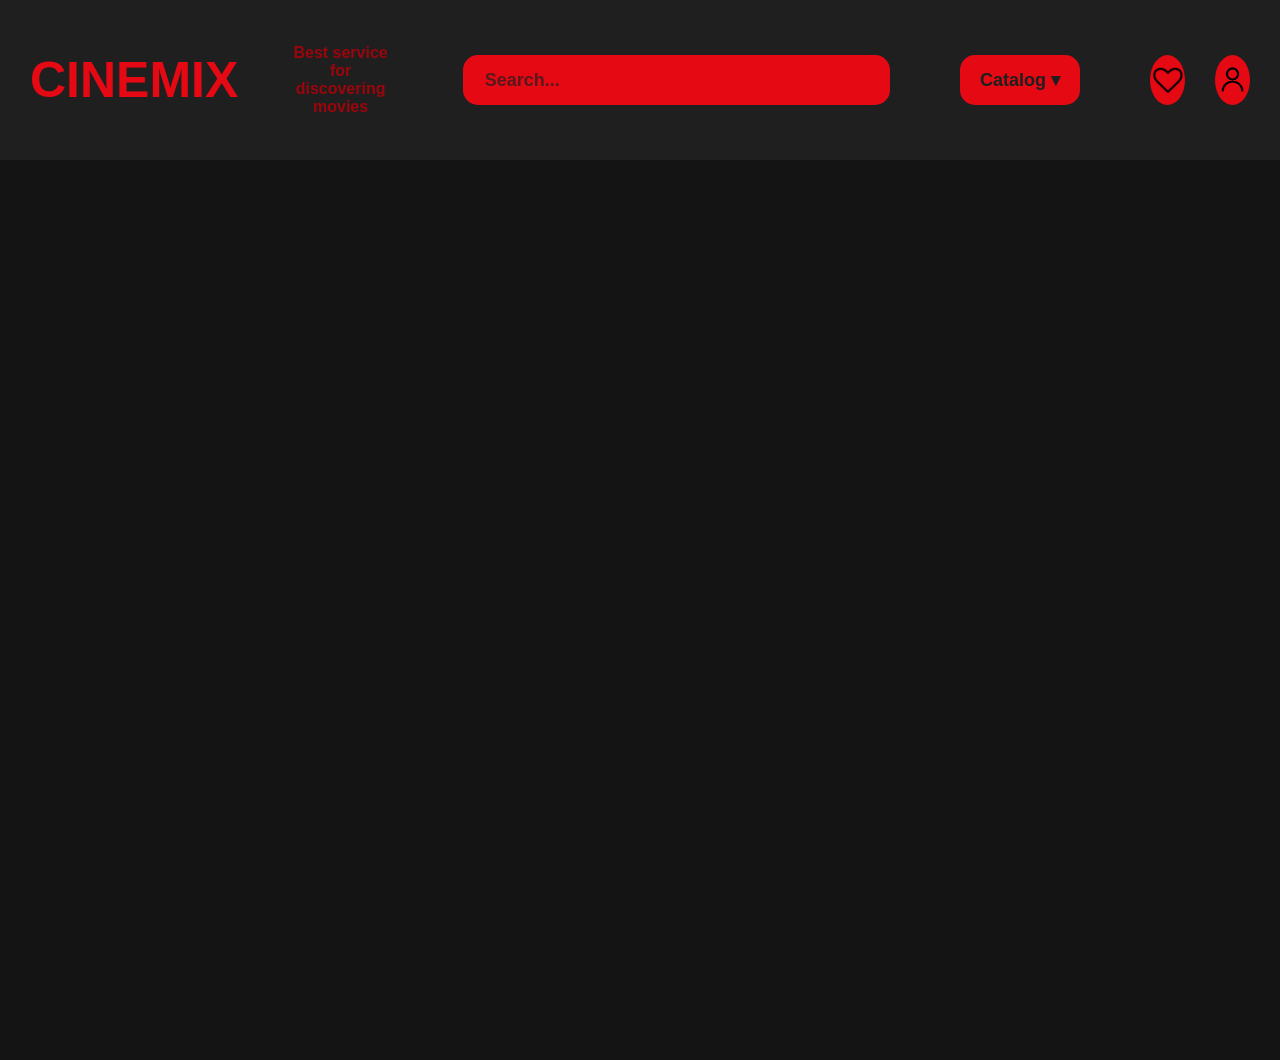
==== index.html @ 06f673ec "Update searchbar and catlog" ====
<!DOCTYPE html>
<html lang="en">
<head>
    <meta charset="UTF-8">
    <meta name="viewport" content="width=device-width, initial-scale=1.0">
    <title>Cinemix</title>
    <link rel="stylesheet" href="styles/style.css">
</head>
<body>
    <header>
        <div class = "header">
            <h1>CINEMIX</h1>
                <h3>Best service for<br>discovering movies</h3>
               <input type="text" class="searchbar" placeholder="Search...">
                
                <div class="dropdown">
            <div class="catalog">Catalog ▾</div>
            
            <div class="dropdown-content">
                <a href="movies.html">Movies</a>
                <a href="series.html">TV Series</a>
                <a href="cartoons.html">Cartoons</a>
            </div>
        </div>
                <div class = "favorites">
                    <img src = "pictures/heart.png">
                </div>
                <div class = "profile"><img src = "pictures/profile.png"></div>
        </div>
    </header>
    <main>
        <div class = "main"></div>
    </main>
</body>
</html>
---- styles/style.css ----
body{
    padding:0px;
    margin:0px;
    background-color: #141414;
}

.header{
    margin: 0px;
    width:100%;
    height:160px;
    background-color: #1f1f1f;
    display: flex;
    align-items: center;

    position: fixed;   
    top: 0;           
    left: 0;          
    z-index: 1000;
}
.header h1{
    margin: 0;
    padding:30px;
    font-size:50px;
    font-family:Arial, Helvetica, sans-serif;
    color:#e50914;
    
}
.header h3{
    padding:0;
    margin:0;
    font-family:Arial, Helvetica, sans-serif;
    font-size:medium;
    color:#9b050c;
    
    height: 100%;             
    display: flex;          
    align-items: center;     
    justify-content: center;  
    text-align: center;       

    margin-left: 20px;
}
.searchbar {
    width: 600px;
    height: 50px;
    background-color: #e50914;
    margin-left: 70px;
    margin-right: auto; 
    border-radius: 15px;
    
    font-family: Arial, Helvetica, sans-serif;
    font-size: large;
    font-weight: bold;
    color: #1f1f1f; 
    text-align: left;     
    line-height: 50px;        
    padding-left: 20px;       
    box-sizing: border-box;

   
    caret-color: #1f1f1f;     
    border: 2px solid transparent;
    outline: none;            
    transition: border-color 0.2s ease, background-color 0.2s ease; 
}
.searchbar:focus {
    background-color: #1f1f1f; 
    color: #e50914;            
    border-color: #e50914;      
    caret-color: #e50914;      
}

.searchbar::placeholder {
    color: rgba(31, 31, 31, 0.7);
}

.searchbar:focus::placeholder {
    color: rgba(229, 9, 20, 0.5);
}

.catalog{
    height:50px;
    width: 120px;
    border-radius:15px;
    background-color: #e50914;

    font-family: Arial, Helvetica, sans-serif;
    font-size:large;
    font-weight:bold;
    color:#1f1f1f;
    text-align:center;
    line-height: 50px;        
    box-sizing: border-box;
    cursor: pointer;

}
.favorites{
    height:50px;
    width: 50px;
    margin-left: 70px;
    border-radius: 50%;
    background-color: #e50914;

    display: flex;
    justify-content: center; 
    align-items: center; 

}
.favorites img{
    height:30px;
    width: 30px;
}

.profile{
     height:50px;
    width: 50px;
    margin-left: 30px;
    margin-right:30px;
    border-radius: 50%;
    background-color: #e50914;

    display: flex;
    justify-content: center; 
    align-items: center; 
}

.profile img{
     height:35px;
    width: 35;
}

.main{
    padding-top: 160px;;
    height:900px;
    width:600px;

}

.dropdown{
    position: relative;
    display: inline-block;
    margin-left: 70px; 
    width: 120px; 
    height: 50px;
    align-self: center;

}

.dropdown-content{
    top: 100px; 
    left: 0;

    width: 120px; 
    background-color: #1a1a1a; 
    box-shadow: 0px 8px 16px rgba(0, 0, 0, 0.6); 
    border-radius: 8px; 
    border: 1px solid #e50914;
    overflow: hidden;
    z-index: 1005;

    opacity: 0;               
    visibility: hidden;       
    transform: translateY(-10px); 
    transition: opacity 0.3s ease, transform 0.3s ease, visibility 0.3s; 
}

.dropdown-content a{
    color: #ffffff;
    padding: 12px 16px;
    text-decoration: none;   
    display: block;
    font-family: Arial, Helvetica, sans-serif;
    font-size: 14px;
    transition: background-color 0.4s ease;
}

.dropdown-content a:hover {
    background-color: #e50914; 
}

.dropdown:hover .dropdown-content {

    opacity: 1;              
    visibility: visible;      
    transform: translateY(0); 
}
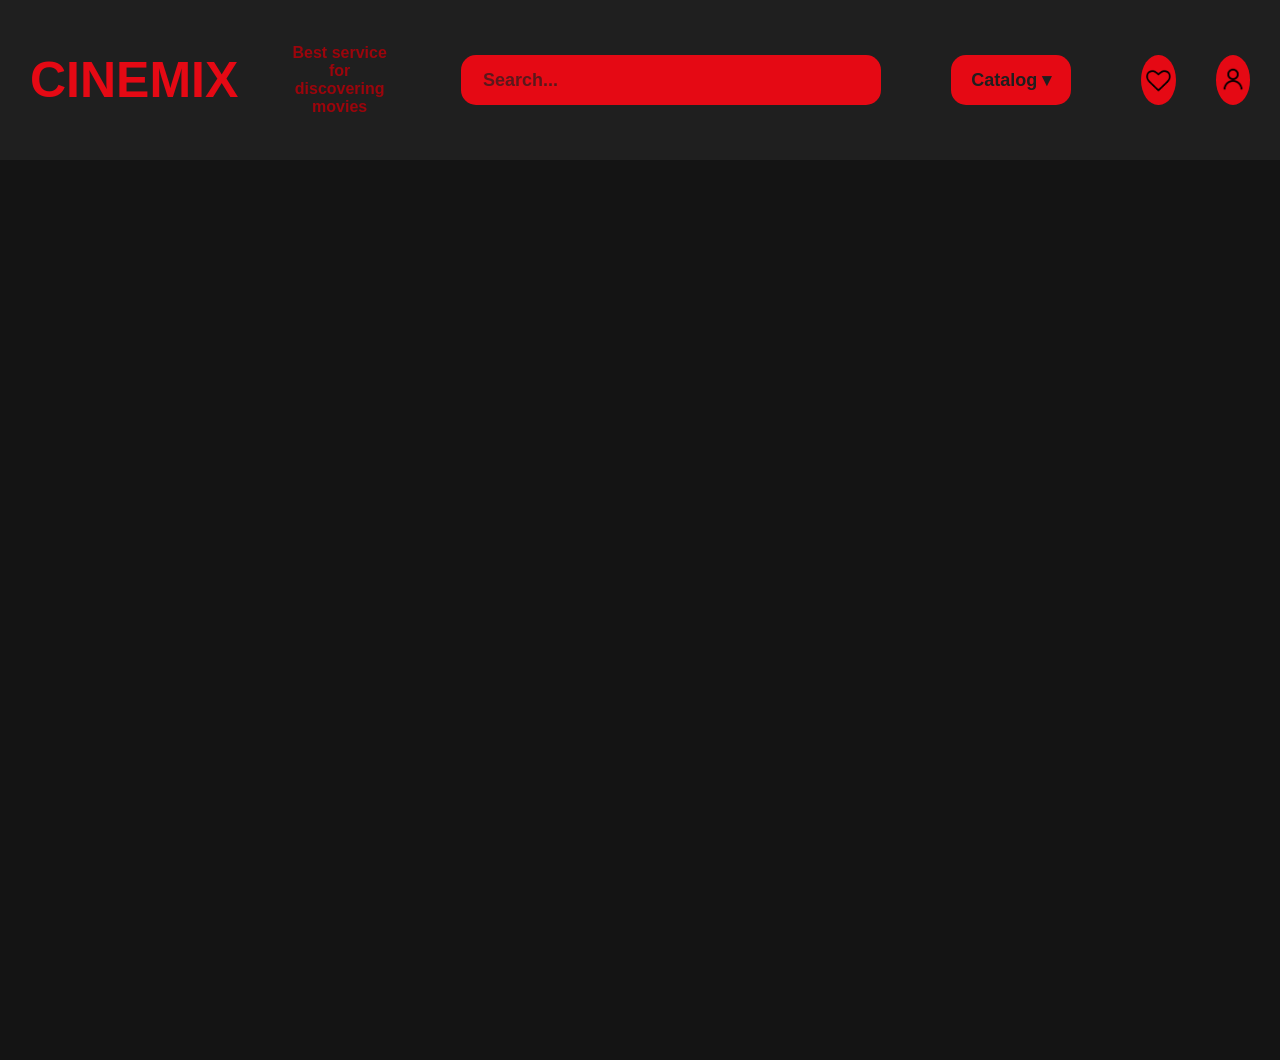
==== commit e1484b44: "add link to favorites and profile icons" ====
--- a/index.html
+++ b/index.html
@@ -23,9 +23,17 @@
             </div>
         </div>
                 <div class = "favorites">
-                    <img src = "pictures/heart.png">
+                    <a href = "#">
+                        <img src = "pictures/heart.png">
+                    </a>
+                    
                 </div>
-                <div class = "profile"><img src = "pictures/profile.png"></div>
+                <div class = "profile">
+                    <a href = "#">
+                        <img src = "pictures/profile.png">
+                    </a>
+                    
+                </div>
         </div>
     </header>
     <main>
--- a/styles/style.css
+++ b/styles/style.css
@@ -94,41 +94,46 @@
     cursor: pointer;
 
 }
-.favorites{
-    height:50px;
+.favorites {
+    height: 50px;
     width: 50px;
     margin-left: 70px;
     border-radius: 50%;
     background-color: #e50914;
+    display: flex; /* Родитель просто включает flex */
+}
 
+.profile {
+    height: 50px;
+    width: 50px;
+    margin-left: 40px;
+    margin-right: 30px;
+    border-radius: 50%;
+    background-color: #e50914;
+    display: flex; /* Родитель просто включает flex */
+}
+
+
+.favorites a, .profile a {
     display: flex;
     justify-content: center; 
-    align-items: center; 
+    align-items: center;   
+    width: 100%;
+    height: 100%;
+    text-decoration: none; 
+    cursor: pointer;
+}
 
+
+.favorites img {
+    height: 25px; 
+    width: 25px;
 }
-.favorites img{
-    height:30px;
+
+.profile img {
+    height: 30px; 
     width: 30px;
 }
-
-.profile{
-     height:50px;
-    width: 50px;
-    margin-left: 30px;
-    margin-right:30px;
-    border-radius: 50%;
-    background-color: #e50914;
-
-    display: flex;
-    justify-content: center; 
-    align-items: center; 
-}
-
-.profile img{
-     height:35px;
-    width: 35;
-}
-
 .main{
     padding-top: 160px;;
     height:900px;
@@ -183,4 +188,5 @@
     opacity: 1;              
     visibility: visible;      
     transform: translateY(0); 
-}+}
+
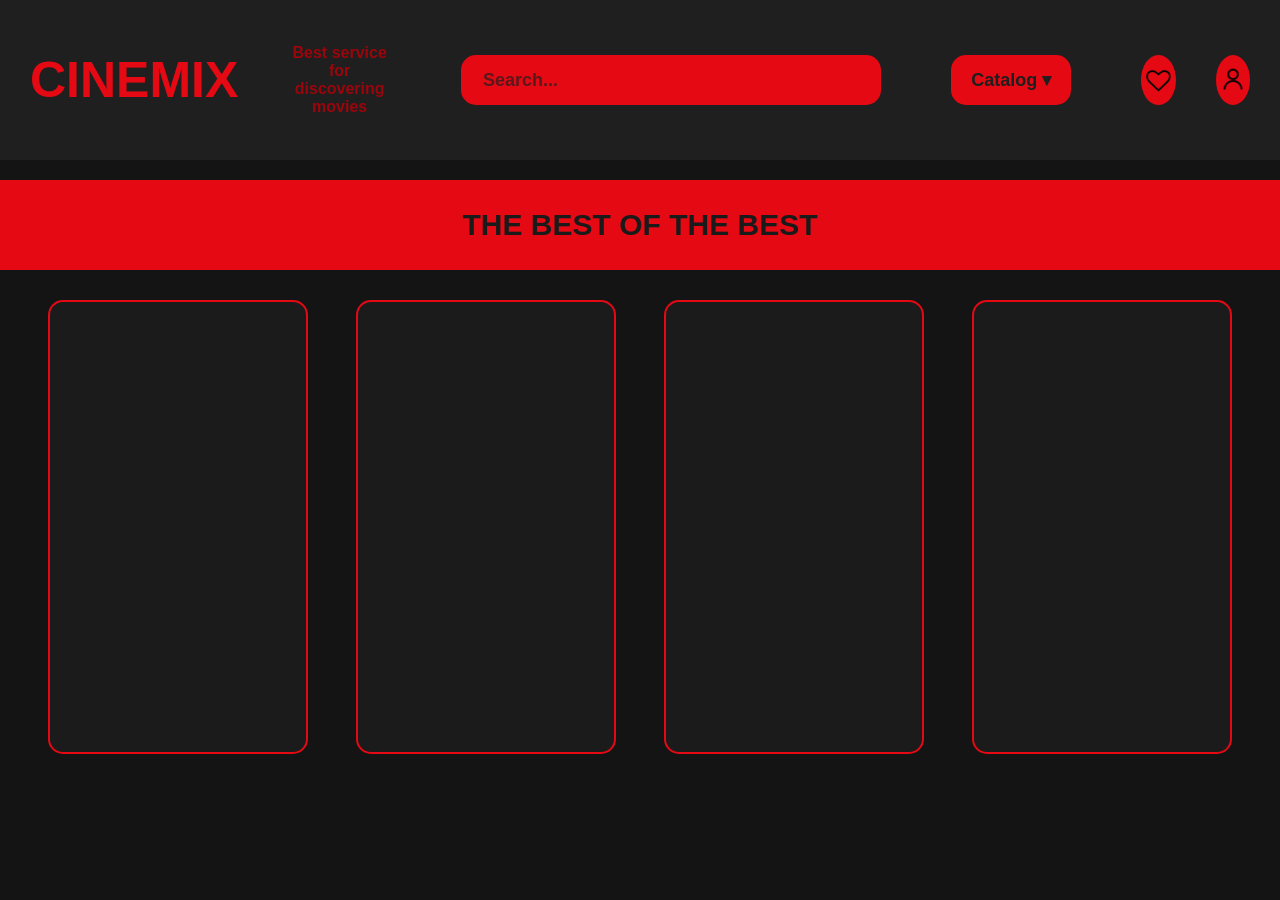
==== commit b94ec85c: "add movie containers" ====
--- a/index.html
+++ b/index.html
@@ -23,13 +23,13 @@
             </div>
         </div>
                 <div class = "favorites">
-                    <a href = "#">
+                    <a href = "favorites.html">
                         <img src = "pictures/heart.png">
                     </a>
                     
                 </div>
                 <div class = "profile">
-                    <a href = "#">
+                    <a href = "profile.html">
                         <img src = "pictures/profile.png">
                     </a>
                     
@@ -37,7 +37,14 @@
         </div>
     </header>
     <main>
-        <div class = "main"></div>
+        <div class = "title">THE BEST OF THE BEST</div>
+        <div class = "movies">
+            <div class = "card1"></div>
+            <div class = "card2"></div>
+            <div class = "card3"></div>
+            <div class = "card4"></div>
+        </div>
+        
     </main>
 </body>
 </html>
--- a/styles/style.css
+++ b/styles/style.css
@@ -158,7 +158,7 @@
     width: 120px; 
     background-color: #1a1a1a; 
     box-shadow: 0px 8px 16px rgba(0, 0, 0, 0.6); 
-    border-radius: 8px; 
+    border-radius: 15px; 
     border: 1px solid #e50914;
     overflow: hidden;
     z-index: 1005;
@@ -190,3 +190,56 @@
     transform: translateY(0); 
 }
 
+.title{
+    width: 100%;
+    height:90px;
+    background-color: #e50914 ; 
+    margin-top: 180px;
+    display: flex;          
+    align-items: center;     
+    justify-content: center;
+    font-family: Arial, Helvetica, sans-serif;
+    font-size: 30px;
+    font-weight: bolder;
+    color:#1a1a1a;
+}
+
+.movies {
+    display: flex;
+    justify-content: space-evenly; 
+    width: 100%;                 
+    margin-top: 30px;              
+    box-sizing: border-box;
+}
+
+
+.card1{
+    width:20%;
+    height: 450px;
+    background-color:rgba(31, 31, 31, 0.7);
+    border: 2px solid #e50914;
+    border-radius: 15px;
+}
+
+.card2{
+    width:20%;
+    height: 450px;
+    background-color:rgba(31, 31, 31, 0.7);
+    border: 2px solid #e50914;
+    border-radius: 15px;
+}
+.card3{
+     width:20%;
+    height: 450px;
+    background-color:rgba(31, 31, 31, 0.7);
+    border: 2px solid #e50914;
+    border-radius: 15px;
+}
+.card4{
+    width:20%;
+    height: 450px;
+    background-color:rgba(31, 31, 31, 0.7);
+    border: 2px solid #e50914;
+    border-radius: 15px;
+}
+
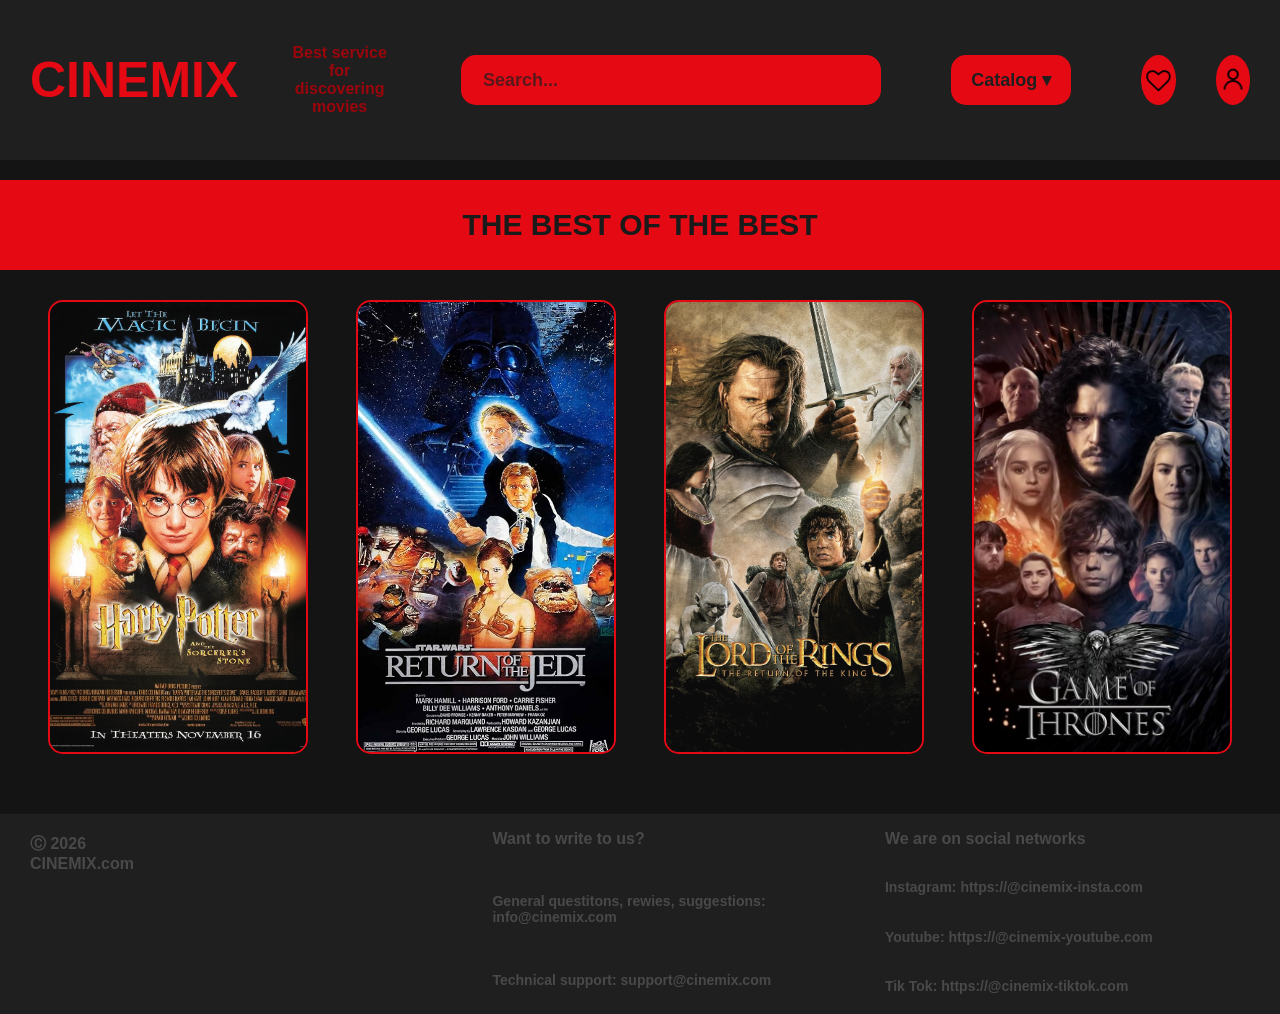
==== commit ce3a4f5d: "add sinema posters and links for them, add footer with contact info" ====
--- a/index.html
+++ b/index.html
@@ -39,12 +39,49 @@
     <main>
         <div class = "title">THE BEST OF THE BEST</div>
         <div class = "movies">
-            <div class = "card1"></div>
-            <div class = "card2"></div>
-            <div class = "card3"></div>
-            <div class = "card4"></div>
+            <div class = "card1">
+                <a href = "harry-potter.html">
+                    <img src = "pictures/harry-potter.jpg">
+                </a>
+                
+            </div>
+            <div class = "card2">
+                <a href = "star-wars.html">
+                    <img src = "pictures/star-wars.jpg">
+                </a>
+                
+            </div>
+            <div class = "card3">
+                <a href = "the-lord-of-the-rings.html">
+                    <img src = "pictures/the-lord-of-the-rings.jpg">
+                </a>
+                 
+            </div>
+            <div class = "card4">
+                <a href = "game-of-thrones.html">
+                    <img src = "pictures/game-of-thrones.jpg">
+                </a>
+            </div>
         </div>
-        
     </main>
+
+    <footer>
+        <div class = "footer">
+            <h3 class = "company">&#x24b8; 2026 CINEMIX.com</h3>
+
+             <div class = "email">
+                <h3>Want to write to us?</h3>
+                <h4>General questitons, rewies, suggestions: <a href = "#">info@cinemix.com</a></h4>
+                <h4>Technical support: <a href = "#">support@cinemix.com</a></h4>
+            </div>
+            <div class = "contacts">
+                <h3>We are on social networks</h3>
+                <h4>Instagram: <a href = "#">https://@cinemix-insta.com</a></h4>
+                <h4>Youtube: <a href = "#">https://@cinemix-youtube.com</a></h4>
+                <h4>Tik Tok: <a href = "#">https://@cinemix-tiktok.com</a></h4>
+            </div>
+            
+        </div>
+    </footer>
 </body>
 </html>
--- a/styles/style.css
+++ b/styles/style.css
@@ -219,6 +219,14 @@
     background-color:rgba(31, 31, 31, 0.7);
     border: 2px solid #e50914;
     border-radius: 15px;
+    overflow: hidden; 
+    display: flex; 
+}
+
+.card1 img{
+    width: 100%;      
+    height: 100%;      
+    object-fit: cover; 
 }
 
 .card2{
@@ -227,6 +235,15 @@
     background-color:rgba(31, 31, 31, 0.7);
     border: 2px solid #e50914;
     border-radius: 15px;
+    overflow: hidden; 
+    display: flex;
+}
+.card2 img{
+    width: 100%;      
+    height: 100%;      
+    object-fit: cover;
+    transform: scale(1.12); 
+    transform-origin: center; 
 }
 .card3{
      width:20%;
@@ -234,12 +251,117 @@
     background-color:rgba(31, 31, 31, 0.7);
     border: 2px solid #e50914;
     border-radius: 15px;
-}
+    overflow: hidden; 
+    display: flex; 
+}
+
+.card3 img{
+    transform: scale(1.05);
+    width: 100%;      
+    height: 100%;      
+    object-fit: cover; 
+}
+
 .card4{
     width:20%;
     height: 450px;
     background-color:rgba(31, 31, 31, 0.7);
     border: 2px solid #e50914;
     border-radius: 15px;
-}
-
+    overflow: hidden; 
+    display: flex; 
+}
+
+.card4 img{
+    transform: scale(1.1);
+    width: 100%;      
+    height: 100%;      
+    object-fit: cover; 
+}
+
+.footer{
+    width: 100%;
+    height: 200px;
+    margin-top: 60px;
+    background-color:#1f1f1f;
+    display: flex;
+}
+.company{
+    margin-left:30px;
+    margin-top: 20px;
+    font-size: 16px;
+    font-family:Arial, Helvetica, sans-serif;
+    font-weight:bolder;
+    color: #494949;
+}
+.contacts{
+    margin-right: 0;
+    margin-left: auto;
+    width: 400px;
+    height:auto;
+    display:flex;
+    flex-direction: column; 
+    gap: 10px; 
+}
+.contacts h3{
+    font-size: 16px;
+    font-family:Arial, Helvetica, sans-serif;
+    font-weight:bolder;
+    color:#494949;
+}
+.contacts h4{
+    padding:0;
+    margin-top:5px;
+
+    font-size: 14px;
+    font-family:Arial, Helvetica, sans-serif;
+    font-weight:bolder;
+    color: #494949;
+}
+
+.contacts a {
+    color: #494949;           
+    text-decoration: none;    
+    transition: color 0.3s;   
+}
+
+
+.contacts a:hover {
+    color:#e50914;          
+    text-decoration: underline; 
+}
+.email{
+    margin:0;
+    padding:0;
+    display:flex;
+    flex-direction: column; 
+    gap: 10px;
+}
+.email h3{
+    margin-left: 300px;
+    font-size: 16px;
+    font-family:Arial, Helvetica, sans-serif;
+    font-weight:bolder;
+    color:#494949;
+    
+}
+
+.email h4{
+    margin-left: 300px;
+    font-size: 14px;
+    font-family:Arial, Helvetica, sans-serif;
+    font-weight:bolder;
+    color:#494949;
+}
+
+.email a {
+    color: #494949;           
+    text-decoration: none;    
+    transition: color 0.3s;   
+}
+
+
+.email a:hover {
+    color:#e50914;          
+    text-decoration: underline; 
+}
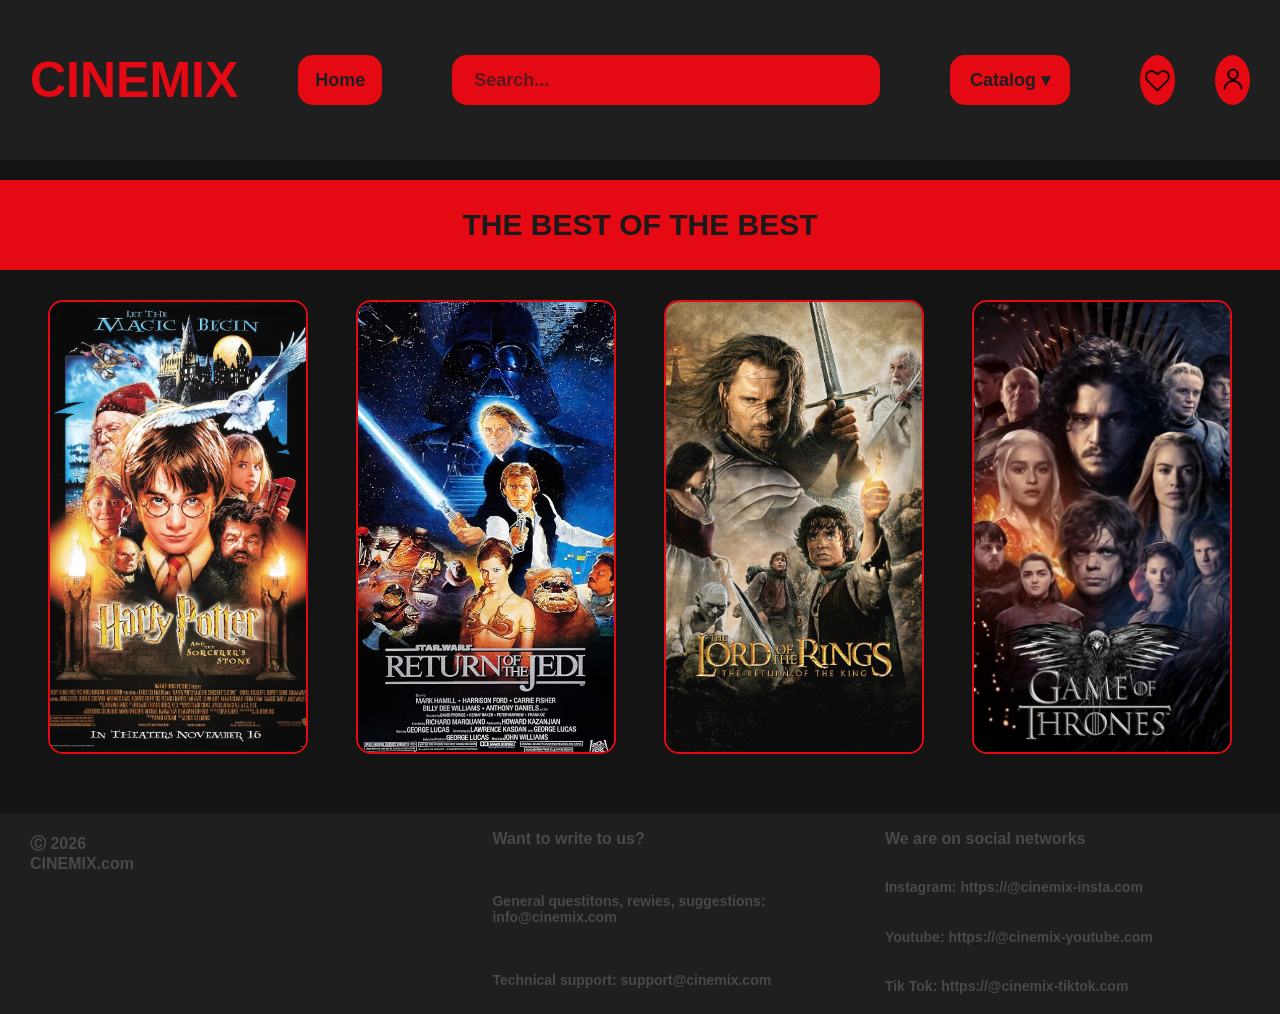
==== commit 9a853d4a: "Add button home on the main page" ====
--- a/index.html
+++ b/index.html
@@ -10,7 +10,7 @@
     <header>
         <div class = "header">
             <h1>CINEMIX</h1>
-                <h3>Best service for<br>discovering movies</h3>
+                <a href="index.html" class="home">Home</a>
                <input type="text" class="searchbar" placeholder="Search...">
                 
                 <div class="dropdown">
--- a/styles/style.css
+++ b/styles/style.css
@@ -17,6 +17,29 @@
     left: 0;          
     z-index: 1000;
 }
+.home{
+    width: 120px; 
+    height: 50px;
+    background-color: #e50914;
+    border-radius: 15px;
+    box-sizing: border-box;
+
+    font-family: Arial, Helvetica, sans-serif;
+    font-size: large;
+    font-weight: bold;
+    color: #1f1f1f; 
+   
+    display: flex;
+    justify-content: center; /* Центр по горизонтали */
+    align-items: center;     /* Центр по вертикали */
+    align-self: center;
+    margin-left: 30px; 
+
+    text-decoration: none; 
+    
+    cursor: pointer; 
+}
+
 .header h1{
     margin: 0;
     padding:30px;
